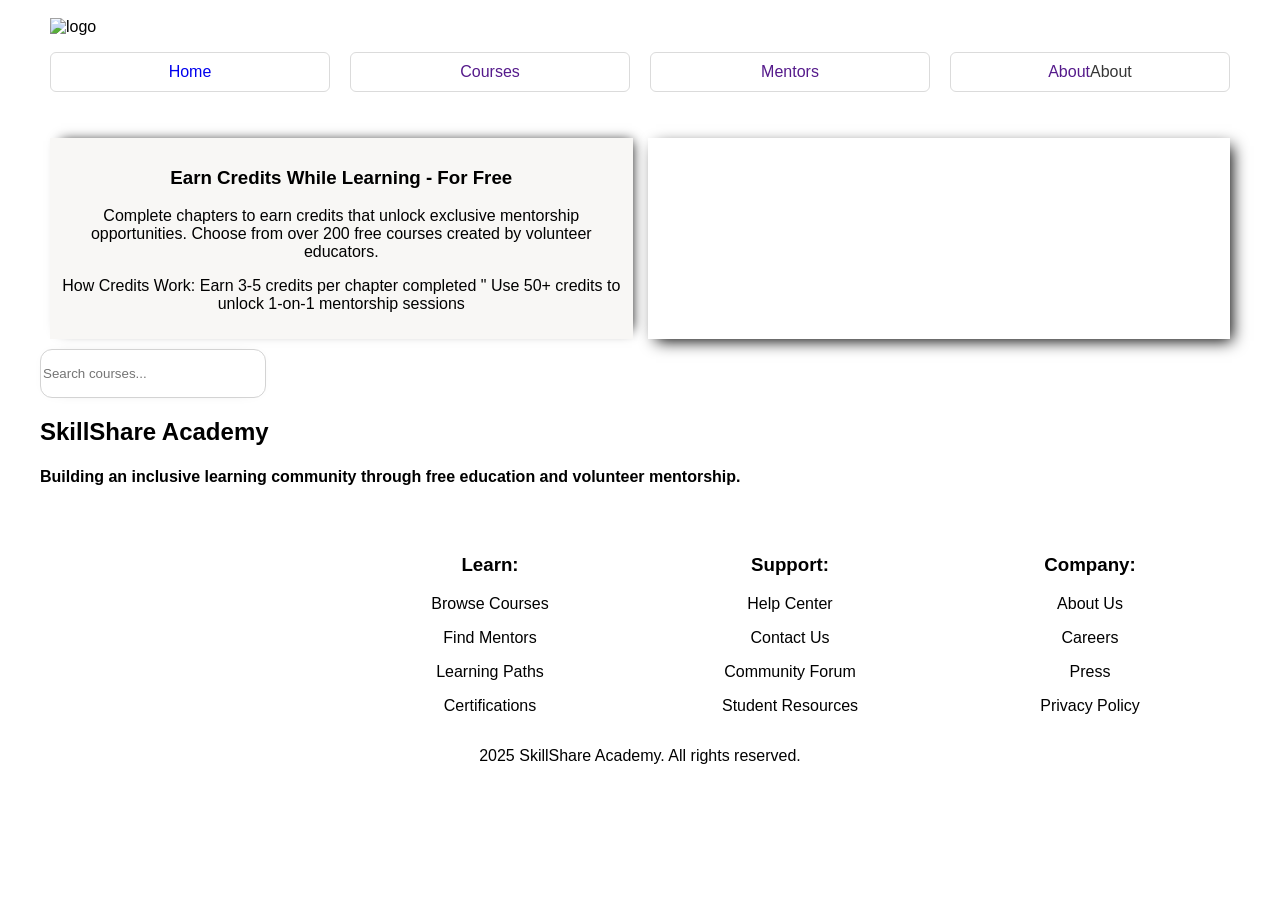
==== courses.html @ dc79578b "rengeteg progress, fooldal fix, courses oldal" ====
<!DOCTYPE html>
<html lang="hu">

<head>
    <meta charset="UTF-8">
    <meta name="viewport" content="width=device-width, initial-scale=1.0">
    <title>Pataky Dániel</title>
    <meta name="keywords" content="traning">
    <meta name="description" content="gyakorlas">
    <link rel="stylesheet" href="search_bar.css">
    <link rel="stylesheet" href="main.css">
</head>

<body>
    <main>
        <header>
            <nav>
                <img src="https://raw.githubusercontent.com/marketable-it-skills/s17-es2025-training-hu-module_a-design_and_implementation/refs/heads/main/assets/logos/skillshare-academy-logo-horizontal-purple.png"
                    alt="logo">
                <ul>
                     <li><a href="index.html">Home</a></li>
                    <li><a href="">Courses</a></li>
                    <li><a href="">Mentors</a></li>
                    <li><a href="">About</a>About</li>
                </ul>
            </nav>
        </header>

        <article>
            <!-- elso resz  -->

            <section id="first">
                <div id="headline">
                    <h1>Earn Credits While Learning - For Free</h1>
                    <p>Complete chapters to earn credits that unlock exclusive mentorship opportunities. Choose from over 200 free courses created by volunteer educators.</p>
                    <p>How Credits Work: Earn 3-5 credits per chapter completed " Use 50+ credits to unlock 1-on-1 mentorship sessions</p>
                </div>
                <div id="image_headline">
                    <img id="fokep"
                        src="https://github.com/marketable-it-skills/s17-es2025-training-hu-module_a-design_and_implementation/blob/main/assets/images/about-mission.jpg?raw=true"
                        alt="">
                </div>
            </section>

            <section id="search">
        <input placeholder="Search courses..." type="text" name="text" class="input">
            </section>


        <footer>
            <h2>SkillShare Academy</h2>
            <h4>Building an inclusive learning community through free education and volunteer mentorship.</h4>


            <div id="footer_Text">

                <div id="footer_img">
                    <img src="https://raw.githubusercontent.com/marketable-it-skills/s17-es2025-training-hu-module_a-design_and_implementation/e6586af18698a85886d33a025cdaba4d066945d3/assets/icons/twitter-black.svg"
                        alt="">
                    <img src="https://static.vecteezy.com/system/resources/thumbnails/065/386/534/small/facebook-black-circle-logo-icon-fb-app-transparent-background-premium-social-media-design-for-digital-download-free-png.png"
                        alt="">
                    <img src="https://raw.githubusercontent.com/marketable-it-skills/s17-es2025-training-hu-module_a-design_and_implementation/e6586af18698a85886d33a025cdaba4d066945d3/assets/icons/linkedin-black.svg"
                        alt="">
                    <img src="https://www.iconpacks.net/icons/2/free-instagram-logo-icon-3497-thumb.png" alt="">
                </div>

                <div class="szekcio_footer">
                    <h3>Learn:</h3>
                    <div class="inside_text">

                        <p>Browse Courses</p>
                        <p>Find Mentors</p>
                        <p>Learning Paths</p>
                        <p>Certifications</p>
                    </div>
                </div>

                <div class="szekcio_footer">
                    <h3>Support:</h3>
                    <div class="inside_text">

                        <p>Help Center</p>
                        <p>Contact Us</p>
                        <p>Community Forum</p>
                        <p>Student Resources</p>
                    </div>
                </div>

                <div class="szekcio_footer">
                    <h3>Company:</h3>
                    <div class="inside_text">

                        <p>About Us</p>
                        <p>Careers</p>
                        <p>Press</p>
                        <p>Privacy Policy</p>
                    </div>
                </div>
            </div>

            <p style="text-align: center;">2025 SkillShare Academy. All rights reserved.</p>
        </footer>
    </main>
</body>

</html>
---- search_bar.css ----
.input {
  width: 100%;
  max-width: 220px;
  height: 45px;
  padding: 4  px;
  border-radius: 12px;
  border: 1.5px solid lightgrey;
  outline: none;
  transition: all 0.3s cubic-bezier(0.19, 1, 0.22, 1);
  box-shadow: 0px 0px 20px -18px;
}

.input:hover {
  border: 2px solid lightgrey;
  box-shadow: 0px 0px 20px -17px;
}

.input:active {
  transform: scale(0.95);
}

.input:focus {
  border: 2px solid grey;
}
---- main.css ----
body {
    font-family:'Segoe UI', Tahoma, Geneva, Verdana, sans-serif
}


main {
    max-width: 1200px;
    margin: auto;
}
header {
    padding: 10px;
}
ul {
    list-style-type: none;
    padding-left: 0;
    display: grid;
   
    grid-template-columns: 1fr 1fr 1fr 1fr;
    text-align: center;
    gap: 20px;
}

a {
    text-decoration: none;
}

nav img {
    max-width: 200px;
}

li {
  appearance: none;
  background-color: #fff;
  border: 1px solid #dbdbdb;
  border-radius: .375em;
  box-shadow: none;
  box-sizing: border-box;
  color: #363636;
  cursor: pointer;
  display: inline-flex;
  font-family: BlinkMacSystemFont,-apple-system,"Segoe UI",Roboto,Oxygen,Ubuntu,Cantarell,"Fira Sans","Droid Sans","Helvetica Neue",Helvetica,Arial,sans-serif;
  font-size: 1rem;
  height: 2.5em;
  justify-content: center;
  line-height: 1.5;
  padding: calc(.5em - 1px) 1em;
  position: relative;
  text-align: center;
  user-select: none;
  -webkit-user-select: none;
  touch-action: manipulation;
  vertical-align: top;
  white-space: nowrap;
}

#first {
    
    padding: 10px;
    margin-top: 10px;
    display: grid;
    gap: 15px;
    grid-template-columns: 1fr 1fr;
}

#headline {
    text-align: center;
    -webkit-box-shadow: 5px -3px 12px -6px #000000; 
box-shadow: 5px -3px 12px -6px #000000;
    padding: 10px;
    background-color: rgb(248, 247, 245);
}



#image_headline {
    -webkit-box-shadow: 5px 5px 15px -3px #000000; 
    box-shadow: 5px 5px 15px -3px #000000;
    text-align: center;
    padding: 10px;
    
}
#fokep {
    width: 100%;
}


#community {
    padding: 10px;
}


#featured {
    padding: 10px;
}

#course_card {
    display: grid;
    gap: 5px;
    grid-template-columns: 1fr 1fr 1fr;
}


#information {
    text-align: center;
}

#footer_img img {
    max-width: 50px;
    display: block;
    
}

#footer_Text {
    margin-top: 50px;
    display: grid;
    grid-template-columns: 1fr 1fr 1fr 1fr;
    text-align: center;
}

@media screen and (max-width:768px) {
    ul {
            grid-template-columns: 1fr;

    }
    #first {
        grid-template-columns: 1fr;
    }
    #benefit_cards {
        grid-template-columns: 1fr 1fr;
    }
    #community_cards {
        grid-template-columns: 1fr 1fr;
    }
    #course_card_grid {
        grid-template-columns: 1fr;
    }
    #testimontal_cards {
        grid-template-columns: 1fr;
    }
}
@media screen and (max-width:360px) {
    #benefit_cards {
        grid-template-columns: 1fr;
    }
    #community_cards {
        grid-template-columns: 1fr;
    }
    #footer_Text {
            grid-template-columns: 1fr;
            margin: auto;

    }
    #footer_img {
        display: grid;
        grid-template-columns: 1fr 1fr 1fr 1fr;

    }
}
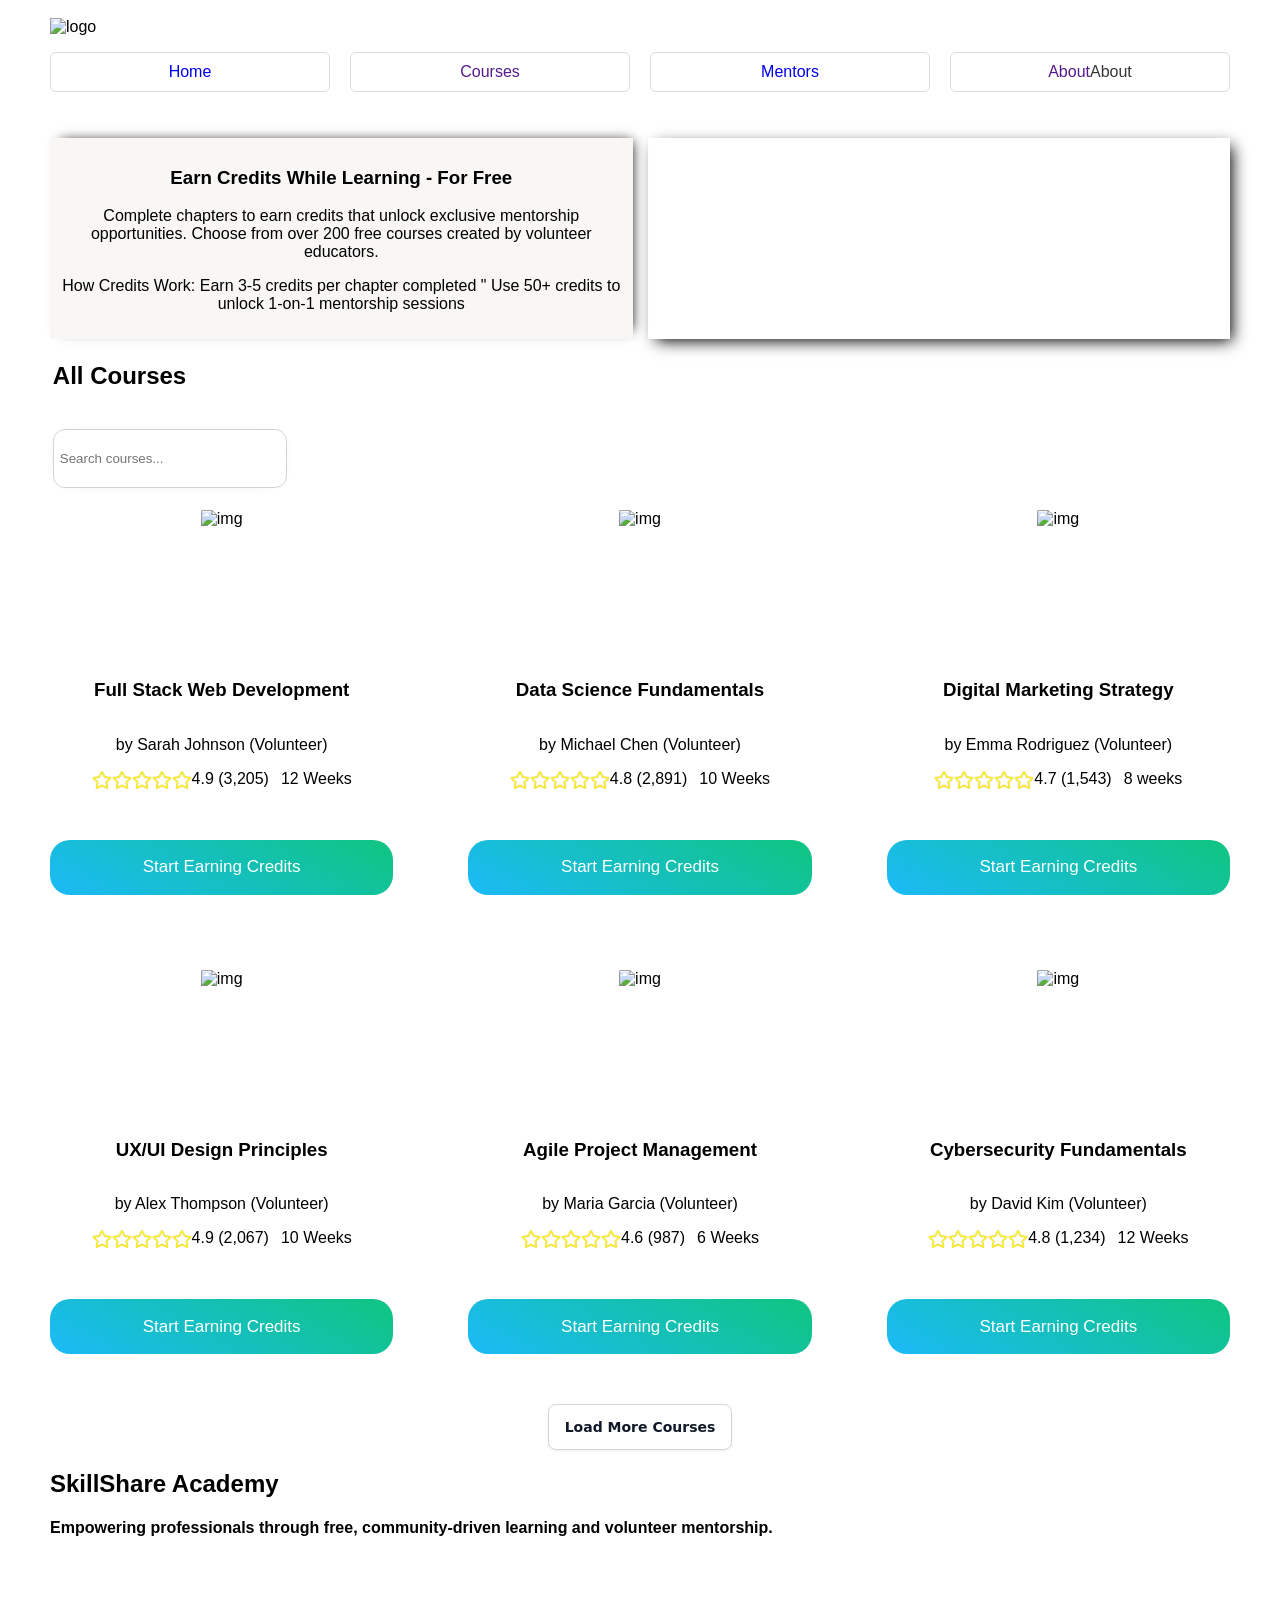
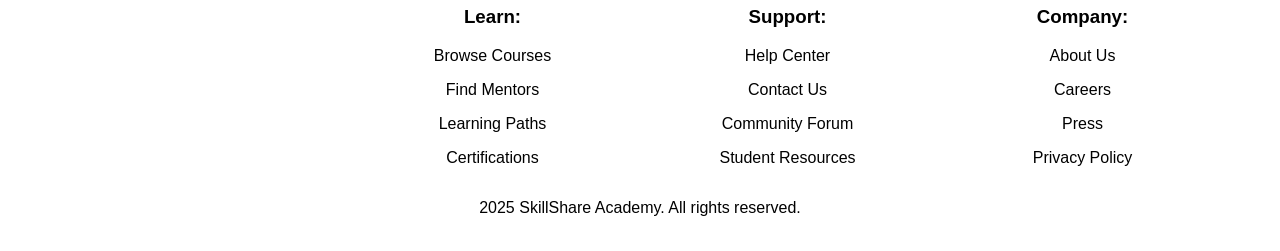
==== commit b2e45f4f: "mentor" ====
--- a/courses.html
+++ b/courses.html
@@ -8,6 +8,7 @@
     <meta name="keywords" content="traning">
     <meta name="description" content="gyakorlas">
     <link rel="stylesheet" href="search_bar.css">
+    <link rel="stylesheet" href="course_cards.css">
     <link rel="stylesheet" href="main.css">
 </head>
 
@@ -20,7 +21,7 @@
                 <ul>
                      <li><a href="index.html">Home</a></li>
                     <li><a href="">Courses</a></li>
-                    <li><a href="">Mentors</a></li>
+                    <li><a href="mentors.html">Mentors</a></li>
                     <li><a href="">About</a>About</li>
                 </ul>
             </nav>
@@ -41,15 +42,352 @@
                         alt="">
                 </div>
             </section>
-
+        <h1 id="osszes_kurzus">All Courses</h1>
             <section id="search">
         <input placeholder="Search courses..." type="text" name="text" class="input">
             </section>
 
+                        <section id="featured">
+                <div id="course_card_grid">
+                    <div class="course_card">
+                        <div class="featured_card">
+                            <div class="card_kep">
+                                <img src="https://raw.githubusercontent.com/marketable-it-skills/s17-es2025-training-hu-module_a-design_and_implementation/refs/heads/main/assets/images/course-web-dev.jpg"
+                                    alt="img">
+                            </div>
+                            <h1>Full Stack Web Development</h1>
+                            <p>by Sarah Johnson (Volunteer)</p>
+                            <div class="csillag_grid">
+
+                                <div class="csillagok">
+                                    <svg class="csillag" stroke="currentColor" fill="white" stroke-width="2"
+                                        viewBox="0 0 576 512" height="20px" width="10px"
+                                        xmlns="http://www.w3.org/2000/svg">
+                                        <path
+                                            d="M528.1 171.5L382 150.2 316.7 17.8c-11.7-23.6-45.6-23.9-57.4 0L194 150.2 47.9 171.5c-26.2 3.8-36.7 36.1-17.7 54.6l105.7 103-25 145.5c-4.5 26.3 23.2 46 46.4 33.7L288 439.6l130.7 68.7c23.2 12.2 50.9-7.4 46.4-33.7l-25-145.5 105.7-103c19-18.5 8.5-50.8-17.7-54.6zM388.6 312.3l23.7 138.4L288 385.4l-124.3 65.3 23.7-138.4-100.6-98 139-20.2 62.2-126 62.2 126 139 20.2-100.6 98z">
+                                        </path>
+                                    </svg>
+                                    <svg class="csillag" stroke="currentColor" fill="white" stroke-width="2"
+                                        viewBox="0 0 576 512" height="20px" width="10px"
+                                        xmlns="http://www.w3.org/2000/svg">
+                                        <path
+                                            d="M528.1 171.5L382 150.2 316.7 17.8c-11.7-23.6-45.6-23.9-57.4 0L194 150.2 47.9 171.5c-26.2 3.8-36.7 36.1-17.7 54.6l105.7 103-25 145.5c-4.5 26.3 23.2 46 46.4 33.7L288 439.6l130.7 68.7c23.2 12.2 50.9-7.4 46.4-33.7l-25-145.5 105.7-103c19-18.5 8.5-50.8-17.7-54.6zM388.6 312.3l23.7 138.4L288 385.4l-124.3 65.3 23.7-138.4-100.6-98 139-20.2 62.2-126 62.2 126 139 20.2-100.6 98z">
+                                        </path>
+                                    </svg>
+                                    <svg class="csillag" stroke="currentColor" fill="white" stroke-width="2"
+                                        viewBox="0 0 576 512" height="20px" width="10px"
+                                        xmlns="http://www.w3.org/2000/svg">
+                                        <path
+                                            d="M528.1 171.5L382 150.2 316.7 17.8c-11.7-23.6-45.6-23.9-57.4 0L194 150.2 47.9 171.5c-26.2 3.8-36.7 36.1-17.7 54.6l105.7 103-25 145.5c-4.5 26.3 23.2 46 46.4 33.7L288 439.6l130.7 68.7c23.2 12.2 50.9-7.4 46.4-33.7l-25-145.5 105.7-103c19-18.5 8.5-50.8-17.7-54.6zM388.6 312.3l23.7 138.4L288 385.4l-124.3 65.3 23.7-138.4-100.6-98 139-20.2 62.2-126 62.2 126 139 20.2-100.6 98z">
+                                        </path>
+                                    </svg>
+                                    <svg class="csillag" stroke="currentColor" fill="white" stroke-width="2"
+                                        viewBox="0 0 576 512" height="20px" width="10px"
+                                        xmlns="http://www.w3.org/2000/svg">
+                                        <path
+                                            d="M528.1 171.5L382 150.2 316.7 17.8c-11.7-23.6-45.6-23.9-57.4 0L194 150.2 47.9 171.5c-26.2 3.8-36.7 36.1-17.7 54.6l105.7 103-25 145.5c-4.5 26.3 23.2 46 46.4 33.7L288 439.6l130.7 68.7c23.2 12.2 50.9-7.4 46.4-33.7l-25-145.5 105.7-103c19-18.5 8.5-50.8-17.7-54.6zM388.6 312.3l23.7 138.4L288 385.4l-124.3 65.3 23.7-138.4-100.6-98 139-20.2 62.2-126 62.2 126 139 20.2-100.6 98z">
+                                        </path>
+                                    </svg>
+                                    <svg class="csillag" stroke="currentColor" fill="white" stroke-width="2"
+                                        viewBox="0 0 576 512" height="20px" width="10px"
+                                        xmlns="http://www.w3.org/2000/svg">
+                                        <path
+                                            d="M528.1 171.5L382 150.2 316.7 17.8c-11.7-23.6-45.6-23.9-57.4 0L194 150.2 47.9 171.5c-26.2 3.8-36.7 36.1-17.7 54.6l105.7 103-25 145.5c-4.5 26.3 23.2 46 46.4 33.7L288 439.6l130.7 68.7c23.2 12.2 50.9-7.4 46.4-33.7l-25-145.5 105.7-103c19-18.5 8.5-50.8-17.7-54.6zM388.6 312.3l23.7 138.4L288 385.4l-124.3 65.3 23.7-138.4-100.6-98 139-20.2 62.2-126 62.2 126 139 20.2-100.6 98z">
+                                        </path>
+                                    </svg>
+                                    <p>4.9 (3,205)</p>
+                                </div>
+                                <p>12 Weeks</p>
+                            </div>
+                            <button>Start Earning Credits</button>
+                        </div>
+                    </div>
+
+                    <!--  -->
+                    <div class="course_card">
+                        <div class="featured_card">
+                            <div class="card_kep">
+                                <img src="https://raw.githubusercontent.com/marketable-it-skills/s17-es2025-training-hu-module_a-design_and_implementation/refs/heads/main/assets/images/course-data-science.jpg"
+                                    alt="img">
+                            </div>
+                            <h1 class="course_cim">Data Science Fundamentals</h1>
+                            <p>by Michael Chen (Volunteer)</p>
+                            <div class="csillag_grid">
+
+                                <div class="csillagok">
+                                    <svg class="csillag" stroke="currentColor" fill="white" stroke-width="2"
+                                        viewBox="0 0 576 512" height="20px" width="10px"
+                                        xmlns="http://www.w3.org/2000/svg">
+                                        <path
+                                            d="M528.1 171.5L382 150.2 316.7 17.8c-11.7-23.6-45.6-23.9-57.4 0L194 150.2 47.9 171.5c-26.2 3.8-36.7 36.1-17.7 54.6l105.7 103-25 145.5c-4.5 26.3 23.2 46 46.4 33.7L288 439.6l130.7 68.7c23.2 12.2 50.9-7.4 46.4-33.7l-25-145.5 105.7-103c19-18.5 8.5-50.8-17.7-54.6zM388.6 312.3l23.7 138.4L288 385.4l-124.3 65.3 23.7-138.4-100.6-98 139-20.2 62.2-126 62.2 126 139 20.2-100.6 98z">
+                                        </path>
+                                    </svg>
+                                    <svg class="csillag" stroke="currentColor" fill="white" stroke-width="2"
+                                        viewBox="0 0 576 512" height="20px" width="10px"
+                                        xmlns="http://www.w3.org/2000/svg">
+                                        <path
+                                            d="M528.1 171.5L382 150.2 316.7 17.8c-11.7-23.6-45.6-23.9-57.4 0L194 150.2 47.9 171.5c-26.2 3.8-36.7 36.1-17.7 54.6l105.7 103-25 145.5c-4.5 26.3 23.2 46 46.4 33.7L288 439.6l130.7 68.7c23.2 12.2 50.9-7.4 46.4-33.7l-25-145.5 105.7-103c19-18.5 8.5-50.8-17.7-54.6zM388.6 312.3l23.7 138.4L288 385.4l-124.3 65.3 23.7-138.4-100.6-98 139-20.2 62.2-126 62.2 126 139 20.2-100.6 98z">
+                                        </path>
+                                    </svg>
+                                    <svg class="csillag" stroke="currentColor" fill="white" stroke-width="2"
+                                        viewBox="0 0 576 512" height="20px" width="10px"
+                                        xmlns="http://www.w3.org/2000/svg">
+                                        <path
+                                            d="M528.1 171.5L382 150.2 316.7 17.8c-11.7-23.6-45.6-23.9-57.4 0L194 150.2 47.9 171.5c-26.2 3.8-36.7 36.1-17.7 54.6l105.7 103-25 145.5c-4.5 26.3 23.2 46 46.4 33.7L288 439.6l130.7 68.7c23.2 12.2 50.9-7.4 46.4-33.7l-25-145.5 105.7-103c19-18.5 8.5-50.8-17.7-54.6zM388.6 312.3l23.7 138.4L288 385.4l-124.3 65.3 23.7-138.4-100.6-98 139-20.2 62.2-126 62.2 126 139 20.2-100.6 98z">
+                                        </path>
+                                    </svg>
+                                    <svg class="csillag" stroke="currentColor" fill="white" stroke-width="2"
+                                        viewBox="0 0 576 512" height="20px" width="10px"
+                                        xmlns="http://www.w3.org/2000/svg">
+                                        <path
+                                            d="M528.1 171.5L382 150.2 316.7 17.8c-11.7-23.6-45.6-23.9-57.4 0L194 150.2 47.9 171.5c-26.2 3.8-36.7 36.1-17.7 54.6l105.7 103-25 145.5c-4.5 26.3 23.2 46 46.4 33.7L288 439.6l130.7 68.7c23.2 12.2 50.9-7.4 46.4-33.7l-25-145.5 105.7-103c19-18.5 8.5-50.8-17.7-54.6zM388.6 312.3l23.7 138.4L288 385.4l-124.3 65.3 23.7-138.4-100.6-98 139-20.2 62.2-126 62.2 126 139 20.2-100.6 98z">
+                                        </path>
+                                    </svg>
+                                    <svg class="csillag" stroke="currentColor" fill="white" stroke-width="2"
+                                        viewBox="0 0 576 512" height="20px" width="10px"
+                                        xmlns="http://www.w3.org/2000/svg">
+                                        <path
+                                            d="M528.1 171.5L382 150.2 316.7 17.8c-11.7-23.6-45.6-23.9-57.4 0L194 150.2 47.9 171.5c-26.2 3.8-36.7 36.1-17.7 54.6l105.7 103-25 145.5c-4.5 26.3 23.2 46 46.4 33.7L288 439.6l130.7 68.7c23.2 12.2 50.9-7.4 46.4-33.7l-25-145.5 105.7-103c19-18.5 8.5-50.8-17.7-54.6zM388.6 312.3l23.7 138.4L288 385.4l-124.3 65.3 23.7-138.4-100.6-98 139-20.2 62.2-126 62.2 126 139 20.2-100.6 98z">
+                                        </path>
+                                    </svg>
+                                    <p>4.8 (2,891)</p>
+                                </div>
+                                <p>10 Weeks</p>
+                            </div>
+                            <button>Start Earning Credits</button>
+                        </div>
+                    </div>
+
+                    <!--  -->
+                    <div class="course_card">
+                        <div class="featured_card">
+                            <div class="card_kep">
+                                <img src="https://raw.githubusercontent.com/marketable-it-skills/s17-es2025-training-hu-module_a-design_and_implementation/refs/heads/main/assets/images/course-digital-marketing.jpg"
+                                    alt="img">
+                            </div>
+                            <h1 class="course_cim">Digital Marketing Strategy</h1>
+                            <p>by Emma Rodriguez (Volunteer)</p>
+                            <div class="csillag_grid">
+
+                                <div class="csillagok">
+                                    <svg class="csillag" stroke="currentColor" fill="white" stroke-width="2"
+                                        viewBox="0 0 576 512" height="20px" width="10px"
+                                        xmlns="http://www.w3.org/2000/svg">
+                                        <path
+                                            d="M528.1 171.5L382 150.2 316.7 17.8c-11.7-23.6-45.6-23.9-57.4 0L194 150.2 47.9 171.5c-26.2 3.8-36.7 36.1-17.7 54.6l105.7 103-25 145.5c-4.5 26.3 23.2 46 46.4 33.7L288 439.6l130.7 68.7c23.2 12.2 50.9-7.4 46.4-33.7l-25-145.5 105.7-103c19-18.5 8.5-50.8-17.7-54.6zM388.6 312.3l23.7 138.4L288 385.4l-124.3 65.3 23.7-138.4-100.6-98 139-20.2 62.2-126 62.2 126 139 20.2-100.6 98z">
+                                        </path>
+                                    </svg>
+                                    <svg class="csillag" stroke="currentColor" fill="white" stroke-width="2"
+                                        viewBox="0 0 576 512" height="20px" width="10px"
+                                        xmlns="http://www.w3.org/2000/svg">
+                                        <path
+                                            d="M528.1 171.5L382 150.2 316.7 17.8c-11.7-23.6-45.6-23.9-57.4 0L194 150.2 47.9 171.5c-26.2 3.8-36.7 36.1-17.7 54.6l105.7 103-25 145.5c-4.5 26.3 23.2 46 46.4 33.7L288 439.6l130.7 68.7c23.2 12.2 50.9-7.4 46.4-33.7l-25-145.5 105.7-103c19-18.5 8.5-50.8-17.7-54.6zM388.6 312.3l23.7 138.4L288 385.4l-124.3 65.3 23.7-138.4-100.6-98 139-20.2 62.2-126 62.2 126 139 20.2-100.6 98z">
+                                        </path>
+                                    </svg>
+                                    <svg class="csillag" stroke="currentColor" fill="white" stroke-width="2"
+                                        viewBox="0 0 576 512" height="20px" width="10px"
+                                        xmlns="http://www.w3.org/2000/svg">
+                                        <path
+                                            d="M528.1 171.5L382 150.2 316.7 17.8c-11.7-23.6-45.6-23.9-57.4 0L194 150.2 47.9 171.5c-26.2 3.8-36.7 36.1-17.7 54.6l105.7 103-25 145.5c-4.5 26.3 23.2 46 46.4 33.7L288 439.6l130.7 68.7c23.2 12.2 50.9-7.4 46.4-33.7l-25-145.5 105.7-103c19-18.5 8.5-50.8-17.7-54.6zM388.6 312.3l23.7 138.4L288 385.4l-124.3 65.3 23.7-138.4-100.6-98 139-20.2 62.2-126 62.2 126 139 20.2-100.6 98z">
+                                        </path>
+                                    </svg>
+                                    <svg class="csillag" stroke="currentColor" fill="white" stroke-width="2"
+                                        viewBox="0 0 576 512" height="20px" width="10px"
+                                        xmlns="http://www.w3.org/2000/svg">
+                                        <path
+                                            d="M528.1 171.5L382 150.2 316.7 17.8c-11.7-23.6-45.6-23.9-57.4 0L194 150.2 47.9 171.5c-26.2 3.8-36.7 36.1-17.7 54.6l105.7 103-25 145.5c-4.5 26.3 23.2 46 46.4 33.7L288 439.6l130.7 68.7c23.2 12.2 50.9-7.4 46.4-33.7l-25-145.5 105.7-103c19-18.5 8.5-50.8-17.7-54.6zM388.6 312.3l23.7 138.4L288 385.4l-124.3 65.3 23.7-138.4-100.6-98 139-20.2 62.2-126 62.2 126 139 20.2-100.6 98z">
+                                        </path>
+                                    </svg>
+                                    <svg class="csillag" stroke="currentColor" fill="white" stroke-width="2"
+                                        viewBox="0 0 576 512" height="20px" width="10px"
+                                        xmlns="http://www.w3.org/2000/svg">
+                                        <path
+                                            d="M528.1 171.5L382 150.2 316.7 17.8c-11.7-23.6-45.6-23.9-57.4 0L194 150.2 47.9 171.5c-26.2 3.8-36.7 36.1-17.7 54.6l105.7 103-25 145.5c-4.5 26.3 23.2 46 46.4 33.7L288 439.6l130.7 68.7c23.2 12.2 50.9-7.4 46.4-33.7l-25-145.5 105.7-103c19-18.5 8.5-50.8-17.7-54.6zM388.6 312.3l23.7 138.4L288 385.4l-124.3 65.3 23.7-138.4-100.6-98 139-20.2 62.2-126 62.2 126 139 20.2-100.6 98z">
+                                        </path>
+                                    </svg>
+                                    <p>4.7 (1,543)</p>
+                                </div>
+                                <p>8 weeks</p>
+                            </div>
+                            <button>Start Earning Credits</button>
+                        </div>
+                    </div>
+                    <!--  -->
+
+                    <div class="course_card">
+                        <div class="featured_card">
+                            <div class="card_kep">
+                                <img src="https://raw.githubusercontent.com/csefikatalin/s17-es2025-training-hu-module_a-design_and_implementation/refs/heads/main/assets/images/course-ux-design.jpg"
+                                    alt="img">
+                            </div>
+                            <h1 class="course_cim">UX/UI Design Principles</h1>
+                            <p>by Alex Thompson (Volunteer)</p>
+                            <div class="csillag_grid">
+
+                                <div class="csillagok">
+                                    <svg class="csillag" stroke="currentColor" fill="white" stroke-width="2"
+                                        viewBox="0 0 576 512" height="20px" width="10px"
+                                        xmlns="http://www.w3.org/2000/svg">
+                                        <path
+                                            d="M528.1 171.5L382 150.2 316.7 17.8c-11.7-23.6-45.6-23.9-57.4 0L194 150.2 47.9 171.5c-26.2 3.8-36.7 36.1-17.7 54.6l105.7 103-25 145.5c-4.5 26.3 23.2 46 46.4 33.7L288 439.6l130.7 68.7c23.2 12.2 50.9-7.4 46.4-33.7l-25-145.5 105.7-103c19-18.5 8.5-50.8-17.7-54.6zM388.6 312.3l23.7 138.4L288 385.4l-124.3 65.3 23.7-138.4-100.6-98 139-20.2 62.2-126 62.2 126 139 20.2-100.6 98z">
+                                        </path>
+                                    </svg>
+                                    <svg class="csillag" stroke="currentColor" fill="white" stroke-width="2"
+                                        viewBox="0 0 576 512" height="20px" width="10px"
+                                        xmlns="http://www.w3.org/2000/svg">
+                                        <path
+                                            d="M528.1 171.5L382 150.2 316.7 17.8c-11.7-23.6-45.6-23.9-57.4 0L194 150.2 47.9 171.5c-26.2 3.8-36.7 36.1-17.7 54.6l105.7 103-25 145.5c-4.5 26.3 23.2 46 46.4 33.7L288 439.6l130.7 68.7c23.2 12.2 50.9-7.4 46.4-33.7l-25-145.5 105.7-103c19-18.5 8.5-50.8-17.7-54.6zM388.6 312.3l23.7 138.4L288 385.4l-124.3 65.3 23.7-138.4-100.6-98 139-20.2 62.2-126 62.2 126 139 20.2-100.6 98z">
+                                        </path>
+                                    </svg>
+                                    <svg class="csillag" stroke="currentColor" fill="white" stroke-width="2"
+                                        viewBox="0 0 576 512" height="20px" width="10px"
+                                        xmlns="http://www.w3.org/2000/svg">
+                                        <path
+                                            d="M528.1 171.5L382 150.2 316.7 17.8c-11.7-23.6-45.6-23.9-57.4 0L194 150.2 47.9 171.5c-26.2 3.8-36.7 36.1-17.7 54.6l105.7 103-25 145.5c-4.5 26.3 23.2 46 46.4 33.7L288 439.6l130.7 68.7c23.2 12.2 50.9-7.4 46.4-33.7l-25-145.5 105.7-103c19-18.5 8.5-50.8-17.7-54.6zM388.6 312.3l23.7 138.4L288 385.4l-124.3 65.3 23.7-138.4-100.6-98 139-20.2 62.2-126 62.2 126 139 20.2-100.6 98z">
+                                        </path>
+                                    </svg>
+                                    <svg class="csillag" stroke="currentColor" fill="white" stroke-width="2"
+                                        viewBox="0 0 576 512" height="20px" width="10px"
+                                        xmlns="http://www.w3.org/2000/svg">
+                                        <path
+                                            d="M528.1 171.5L382 150.2 316.7 17.8c-11.7-23.6-45.6-23.9-57.4 0L194 150.2 47.9 171.5c-26.2 3.8-36.7 36.1-17.7 54.6l105.7 103-25 145.5c-4.5 26.3 23.2 46 46.4 33.7L288 439.6l130.7 68.7c23.2 12.2 50.9-7.4 46.4-33.7l-25-145.5 105.7-103c19-18.5 8.5-50.8-17.7-54.6zM388.6 312.3l23.7 138.4L288 385.4l-124.3 65.3 23.7-138.4-100.6-98 139-20.2 62.2-126 62.2 126 139 20.2-100.6 98z">
+                                        </path>
+                                    </svg>
+                                    <svg class="csillag" stroke="currentColor" fill="white" stroke-width="2"
+                                        viewBox="0 0 576 512" height="20px" width="10px"
+                                        xmlns="http://www.w3.org/2000/svg">
+                                        <path
+                                            d="M528.1 171.5L382 150.2 316.7 17.8c-11.7-23.6-45.6-23.9-57.4 0L194 150.2 47.9 171.5c-26.2 3.8-36.7 36.1-17.7 54.6l105.7 103-25 145.5c-4.5 26.3 23.2 46 46.4 33.7L288 439.6l130.7 68.7c23.2 12.2 50.9-7.4 46.4-33.7l-25-145.5 105.7-103c19-18.5 8.5-50.8-17.7-54.6zM388.6 312.3l23.7 138.4L288 385.4l-124.3 65.3 23.7-138.4-100.6-98 139-20.2 62.2-126 62.2 126 139 20.2-100.6 98z">
+                                        </path>
+                                    </svg>
+                                    <p>4.9 (2,067)</p>
+                                </div>
+                                <p>10 Weeks</p>
+                            </div>
+                            <button>Start Earning Credits</button>
+                        </div>
+                    </div>
+
+                    <!--  -->
+
+                    <div class="course_card">
+                        <div class="featured_card">
+                            <div class="card_kep">
+                                <img src="https://raw.githubusercontent.com/csefikatalin/s17-es2025-training-hu-module_a-design_and_implementation/refs/heads/main/assets/images/course-project-management.jpg"
+                                    alt="img">
+                            </div>
+                            <h1 class="course_cim">Agile Project Management</h1>
+                            <p>by Maria Garcia (Volunteer)</p>
+                            <div class="csillag_grid">
+
+                                <div class="csillagok">
+                                    <svg class="csillag" stroke="currentColor" fill="white" stroke-width="2"
+                                        viewBox="0 0 576 512" height="20px" width="10px"
+                                        xmlns="http://www.w3.org/2000/svg">
+                                        <path
+                                            d="M528.1 171.5L382 150.2 316.7 17.8c-11.7-23.6-45.6-23.9-57.4 0L194 150.2 47.9 171.5c-26.2 3.8-36.7 36.1-17.7 54.6l105.7 103-25 145.5c-4.5 26.3 23.2 46 46.4 33.7L288 439.6l130.7 68.7c23.2 12.2 50.9-7.4 46.4-33.7l-25-145.5 105.7-103c19-18.5 8.5-50.8-17.7-54.6zM388.6 312.3l23.7 138.4L288 385.4l-124.3 65.3 23.7-138.4-100.6-98 139-20.2 62.2-126 62.2 126 139 20.2-100.6 98z">
+                                        </path>
+                                    </svg>
+                                    <svg class="csillag" stroke="currentColor" fill="white" stroke-width="2"
+                                        viewBox="0 0 576 512" height="20px" width="10px"
+                                        xmlns="http://www.w3.org/2000/svg">
+                                        <path
+                                            d="M528.1 171.5L382 150.2 316.7 17.8c-11.7-23.6-45.6-23.9-57.4 0L194 150.2 47.9 171.5c-26.2 3.8-36.7 36.1-17.7 54.6l105.7 103-25 145.5c-4.5 26.3 23.2 46 46.4 33.7L288 439.6l130.7 68.7c23.2 12.2 50.9-7.4 46.4-33.7l-25-145.5 105.7-103c19-18.5 8.5-50.8-17.7-54.6zM388.6 312.3l23.7 138.4L288 385.4l-124.3 65.3 23.7-138.4-100.6-98 139-20.2 62.2-126 62.2 126 139 20.2-100.6 98z">
+                                        </path>
+                                    </svg>
+                                    <svg class="csillag" stroke="currentColor" fill="white" stroke-width="2"
+                                        viewBox="0 0 576 512" height="20px" width="10px"
+                                        xmlns="http://www.w3.org/2000/svg">
+                                        <path
+                                            d="M528.1 171.5L382 150.2 316.7 17.8c-11.7-23.6-45.6-23.9-57.4 0L194 150.2 47.9 171.5c-26.2 3.8-36.7 36.1-17.7 54.6l105.7 103-25 145.5c-4.5 26.3 23.2 46 46.4 33.7L288 439.6l130.7 68.7c23.2 12.2 50.9-7.4 46.4-33.7l-25-145.5 105.7-103c19-18.5 8.5-50.8-17.7-54.6zM388.6 312.3l23.7 138.4L288 385.4l-124.3 65.3 23.7-138.4-100.6-98 139-20.2 62.2-126 62.2 126 139 20.2-100.6 98z">
+                                        </path>
+                                    </svg>
+                                    <svg class="csillag" stroke="currentColor" fill="white" stroke-width="2"
+                                        viewBox="0 0 576 512" height="20px" width="10px"
+                                        xmlns="http://www.w3.org/2000/svg">
+                                        <path
+                                            d="M528.1 171.5L382 150.2 316.7 17.8c-11.7-23.6-45.6-23.9-57.4 0L194 150.2 47.9 171.5c-26.2 3.8-36.7 36.1-17.7 54.6l105.7 103-25 145.5c-4.5 26.3 23.2 46 46.4 33.7L288 439.6l130.7 68.7c23.2 12.2 50.9-7.4 46.4-33.7l-25-145.5 105.7-103c19-18.5 8.5-50.8-17.7-54.6zM388.6 312.3l23.7 138.4L288 385.4l-124.3 65.3 23.7-138.4-100.6-98 139-20.2 62.2-126 62.2 126 139 20.2-100.6 98z">
+                                        </path>
+                                    </svg>
+                                    <svg class="csillag" stroke="currentColor" fill="white" stroke-width="2"
+                                        viewBox="0 0 576 512" height="20px" width="10px"
+                                        xmlns="http://www.w3.org/2000/svg">
+                                        <path
+                                            d="M528.1 171.5L382 150.2 316.7 17.8c-11.7-23.6-45.6-23.9-57.4 0L194 150.2 47.9 171.5c-26.2 3.8-36.7 36.1-17.7 54.6l105.7 103-25 145.5c-4.5 26.3 23.2 46 46.4 33.7L288 439.6l130.7 68.7c23.2 12.2 50.9-7.4 46.4-33.7l-25-145.5 105.7-103c19-18.5 8.5-50.8-17.7-54.6zM388.6 312.3l23.7 138.4L288 385.4l-124.3 65.3 23.7-138.4-100.6-98 139-20.2 62.2-126 62.2 126 139 20.2-100.6 98z">
+                                        </path>
+                                    </svg>
+                                    <p>4.6 (987)</p>
+                                </div>
+                                <p>6 Weeks</p>
+                            </div>
+                            <button>Start Earning Credits</button>
+                        </div>
+                    </div>
+
+                    <!--  -->
+                    <div class="course_card">
+                        <div class="featured_card">
+                            <div class="card_kep">
+                                <img src="https://raw.githubusercontent.com/csefikatalin/s17-es2025-training-hu-module_a-design_and_implementation/refs/heads/main/assets/images/course-cybersecurity.jpg"
+                                    alt="img">
+                            </div>
+                            <h1 class="course_cim">Cybersecurity Fundamentals</h1>
+                            <p>by David Kim (Volunteer)</p>
+                            <div class="csillag_grid">
+
+                                <div class="csillagok">
+                                    <svg class="csillag" stroke="currentColor" fill="white" stroke-width="2"
+                                        viewBox="0 0 576 512" height="20px" width="10px"
+                                        xmlns="http://www.w3.org/2000/svg">
+                                        <path
+                                            d="M528.1 171.5L382 150.2 316.7 17.8c-11.7-23.6-45.6-23.9-57.4 0L194 150.2 47.9 171.5c-26.2 3.8-36.7 36.1-17.7 54.6l105.7 103-25 145.5c-4.5 26.3 23.2 46 46.4 33.7L288 439.6l130.7 68.7c23.2 12.2 50.9-7.4 46.4-33.7l-25-145.5 105.7-103c19-18.5 8.5-50.8-17.7-54.6zM388.6 312.3l23.7 138.4L288 385.4l-124.3 65.3 23.7-138.4-100.6-98 139-20.2 62.2-126 62.2 126 139 20.2-100.6 98z">
+                                        </path>
+                                    </svg>
+                                    <svg class="csillag" stroke="currentColor" fill="white" stroke-width="2"
+                                        viewBox="0 0 576 512" height="20px" width="10px"
+                                        xmlns="http://www.w3.org/2000/svg">
+                                        <path
+                                            d="M528.1 171.5L382 150.2 316.7 17.8c-11.7-23.6-45.6-23.9-57.4 0L194 150.2 47.9 171.5c-26.2 3.8-36.7 36.1-17.7 54.6l105.7 103-25 145.5c-4.5 26.3 23.2 46 46.4 33.7L288 439.6l130.7 68.7c23.2 12.2 50.9-7.4 46.4-33.7l-25-145.5 105.7-103c19-18.5 8.5-50.8-17.7-54.6zM388.6 312.3l23.7 138.4L288 385.4l-124.3 65.3 23.7-138.4-100.6-98 139-20.2 62.2-126 62.2 126 139 20.2-100.6 98z">
+                                        </path>
+                                    </svg>
+                                    <svg class="csillag" stroke="currentColor" fill="white" stroke-width="2"
+                                        viewBox="0 0 576 512" height="20px" width="10px"
+                                        xmlns="http://www.w3.org/2000/svg">
+                                        <path
+                                            d="M528.1 171.5L382 150.2 316.7 17.8c-11.7-23.6-45.6-23.9-57.4 0L194 150.2 47.9 171.5c-26.2 3.8-36.7 36.1-17.7 54.6l105.7 103-25 145.5c-4.5 26.3 23.2 46 46.4 33.7L288 439.6l130.7 68.7c23.2 12.2 50.9-7.4 46.4-33.7l-25-145.5 105.7-103c19-18.5 8.5-50.8-17.7-54.6zM388.6 312.3l23.7 138.4L288 385.4l-124.3 65.3 23.7-138.4-100.6-98 139-20.2 62.2-126 62.2 126 139 20.2-100.6 98z">
+                                        </path>
+                                    </svg>
+                                    <svg class="csillag" stroke="currentColor" fill="white" stroke-width="2"
+                                        viewBox="0 0 576 512" height="20px" width="10px"
+                                        xmlns="http://www.w3.org/2000/svg">
+                                        <path
+                                            d="M528.1 171.5L382 150.2 316.7 17.8c-11.7-23.6-45.6-23.9-57.4 0L194 150.2 47.9 171.5c-26.2 3.8-36.7 36.1-17.7 54.6l105.7 103-25 145.5c-4.5 26.3 23.2 46 46.4 33.7L288 439.6l130.7 68.7c23.2 12.2 50.9-7.4 46.4-33.7l-25-145.5 105.7-103c19-18.5 8.5-50.8-17.7-54.6zM388.6 312.3l23.7 138.4L288 385.4l-124.3 65.3 23.7-138.4-100.6-98 139-20.2 62.2-126 62.2 126 139 20.2-100.6 98z">
+                                        </path>
+                                    </svg>
+                                    <svg class="csillag" stroke="currentColor" fill="white" stroke-width="2"
+                                        viewBox="0 0 576 512" height="20px" width="10px"
+                                        xmlns="http://www.w3.org/2000/svg">
+                                        <path
+                                            d="M528.1 171.5L382 150.2 316.7 17.8c-11.7-23.6-45.6-23.9-57.4 0L194 150.2 47.9 171.5c-26.2 3.8-36.7 36.1-17.7 54.6l105.7 103-25 145.5c-4.5 26.3 23.2 46 46.4 33.7L288 439.6l130.7 68.7c23.2 12.2 50.9-7.4 46.4-33.7l-25-145.5 105.7-103c19-18.5 8.5-50.8-17.7-54.6zM388.6 312.3l23.7 138.4L288 385.4l-124.3 65.3 23.7-138.4-100.6-98 139-20.2 62.2-126 62.2 126 139 20.2-100.6 98z">
+                                        </path>
+                                    </svg>
+                                    <p>4.8 (1,234)</p>
+                                </div>
+                                <p>12 Weeks</p>
+                            </div>
+                            <button>Start Earning Credits</button>
+                        </div>
+                    </div>
+                    <!--  -->
+
+                </div>
+                <div id="button_alul">
+                    <button id="view_button">Load More Courses</button>
+                </div>
 
         <footer>
             <h2>SkillShare Academy</h2>
-            <h4>Building an inclusive learning community through free education and volunteer mentorship.</h4>
+            <h4>Empowering professionals through free, community-driven learning and volunteer mentorship.</h4>
 
 
             <div id="footer_Text">
--- a/search_bar.css
+++ b/search_bar.css
@@ -2,7 +2,8 @@
   width: 100%;
   max-width: 220px;
   height: 45px;
-  padding: 4  px;
+  margin: 1vw;
+  padding: 6px;
   border-radius: 12px;
   border: 1.5px solid lightgrey;
   outline: none;
@@ -21,4 +22,12 @@
 
 .input:focus {
   border: 2px solid grey;
+}
+
+#search {
+  margin-top: 2vw;
+}
+
+#osszes_kurzus {
+  margin: 1vw;
 }
--- a/course_cards.css
+++ b/course_cards.css
@@ -0,0 +1,120 @@
+.featured_card img {
+    width: 100%;
+    border-top-left-radius: 5%;
+    border-top-right-radius: 5%;
+}
+
+.card_kep {
+    height: 150px;
+    overflow: hidden;
+}
+
+.featured_card  {
+    background-color: rgb(255, 255, 255);
+    border-radius: 5%;
+    margin: 10px;
+    text-align: center;
+    margin: auto;
+    height: 100%;
+    display: grid;
+    grid-template-rows: 150px auto auto 50px 75px;
+
+
+}
+
+.featured_card p {
+    white-space: nowrap;
+}
+
+
+.course_cim {
+    min-width: 100px;
+}
+
+.featured_card button {
+ margin-top: 20px;
+ border: none;
+ color: #fff;
+ background-image: linear-gradient(30deg, #1bbaf8, #0fc57f);
+ border-radius: 20px;
+ background-size: 100% auto;
+ font-family: inherit;
+ font-size: 17px;
+ padding: 0.6em 1.5em;
+}
+
+.featured card button:hover {
+ background-position: right center;
+ background-size: 200% auto;
+}
+
+.csillag {
+    fill: rgb(255, 241, 44);    
+    width: 20px;
+}
+
+.csillagok p {
+    margin: 0;
+}
+.csillagok {
+    display: flex;
+    margin-bottom: 0;
+}
+
+
+.csillag_grid {
+    display: flex;
+    gap: 12px;
+    justify-content: center;
+}
+
+.csillag_grid p {
+    margin: 0;
+}
+
+#course_card_grid {
+    display: grid;
+    gap: 75px;
+    grid-template-columns: 1fr 1fr 1fr;
+}
+
+
+#view_button,.kezdolap_gomb {
+  background-color: #FFFFFF;
+  border: 1px solid rgb(209,213,219);
+  border-radius: .5rem;
+  box-sizing: border-box;
+  color: #111827;
+  font-family: "Inter var",ui-sans-serif,system-ui,-apple-system,system-ui,"Segoe UI",Roboto,"Helvetica Neue",Arial,"Noto Sans",sans-serif,"Apple Color Emoji","Segoe UI Emoji","Segoe UI Symbol","Noto Color Emoji";
+  font-size: .875rem;
+  font-weight: 600;
+  line-height: 1.25rem;
+  padding: .75rem 1rem;
+  text-align: center;
+  text-decoration: none #D1D5DB solid;
+  text-decoration-thickness: auto;
+  box-shadow: 0 1px 2px 0 rgba(0, 0, 0, 0.05);
+  cursor: pointer;
+  user-select: none;
+  -webkit-user-select: none;
+  touch-action: manipulation;
+}
+
+#view_button:hover,.kezdolap_gomb:hover {
+  background-color: rgb(249,250,251);
+}
+
+#view_button:focus,.kezdolap_gomb:focus {
+  outline: 2px solid transparent;
+  outline-offset: 2px;
+}
+
+#view_button:focus-visible,.kezdolap_gomb:focus-visible {
+  box-shadow: none;
+}
+
+
+#button_alul {
+    margin-top: 50px;
+    text-align: center;
+}
